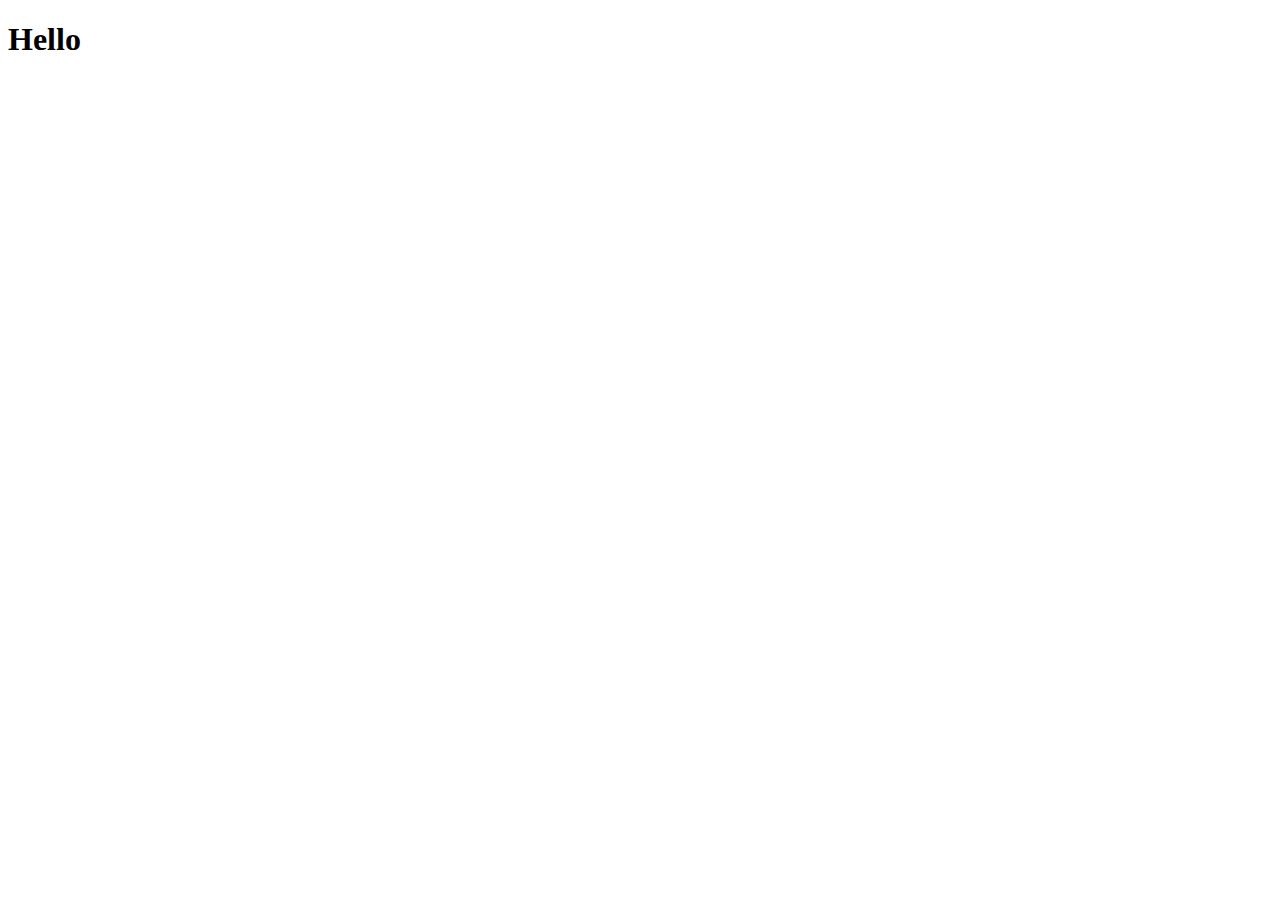
==== index.html @ 91658462 "Initial commit" ====
<!DOCTYPE html>
<html lang="en">
<head>
    <meta charset="UTF-8">
    <meta name="viewport" content="width=device-width, initial-scale=1.0">
    <title>Asha Shah</title>
</head>
<body>
    <h1>Hello </h1>
</body>
</html>
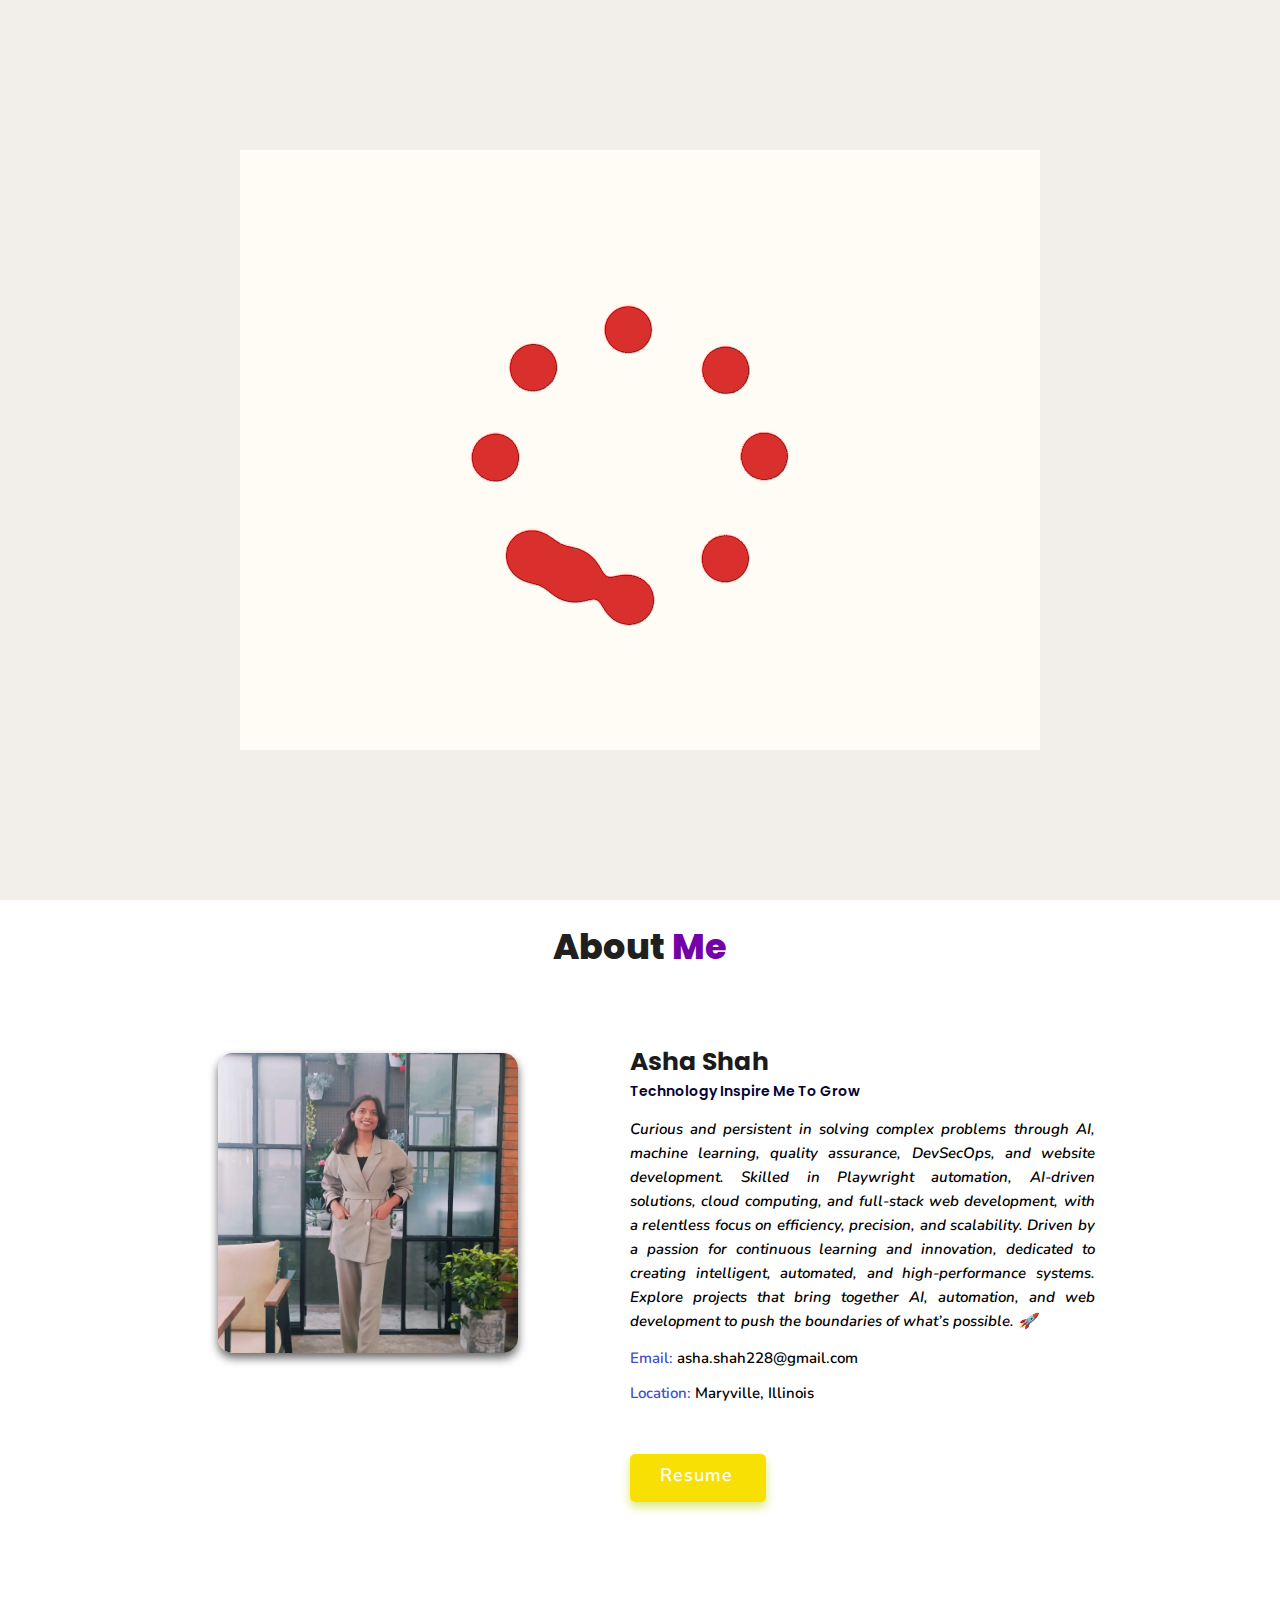
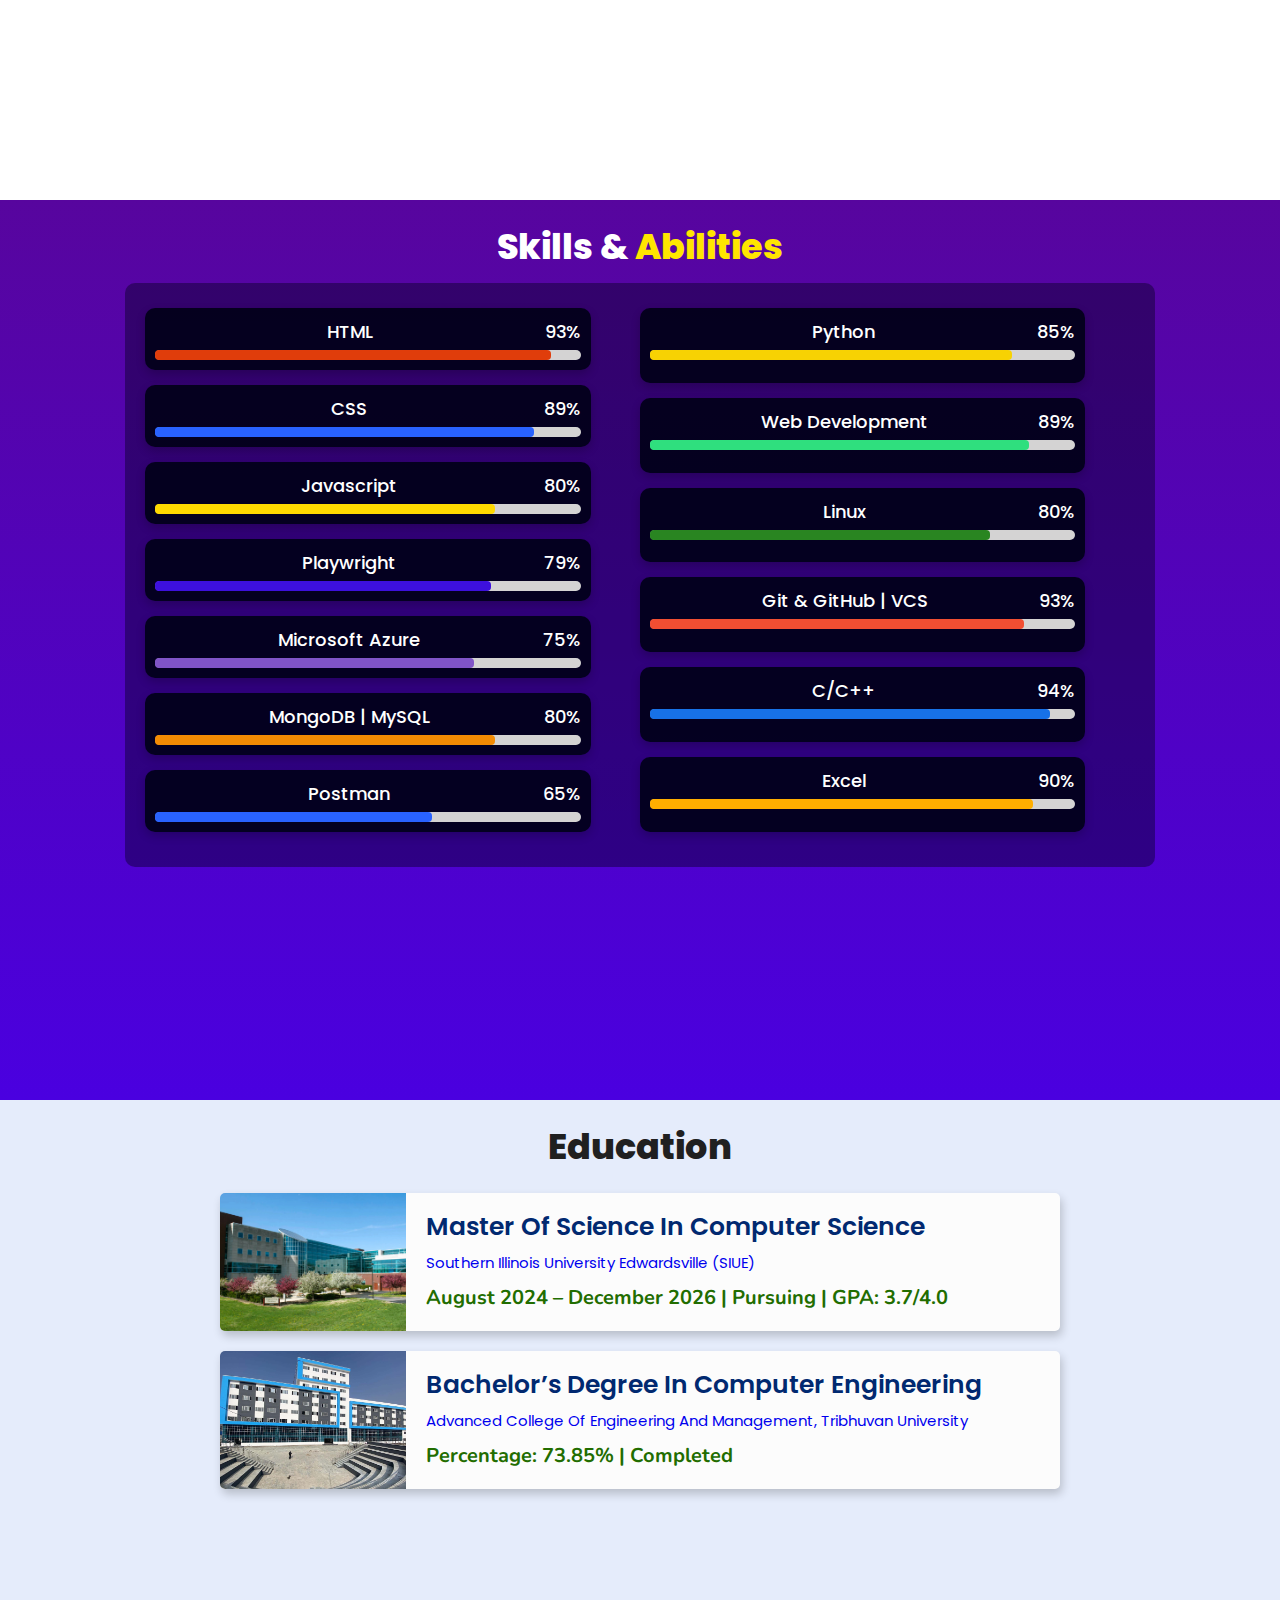
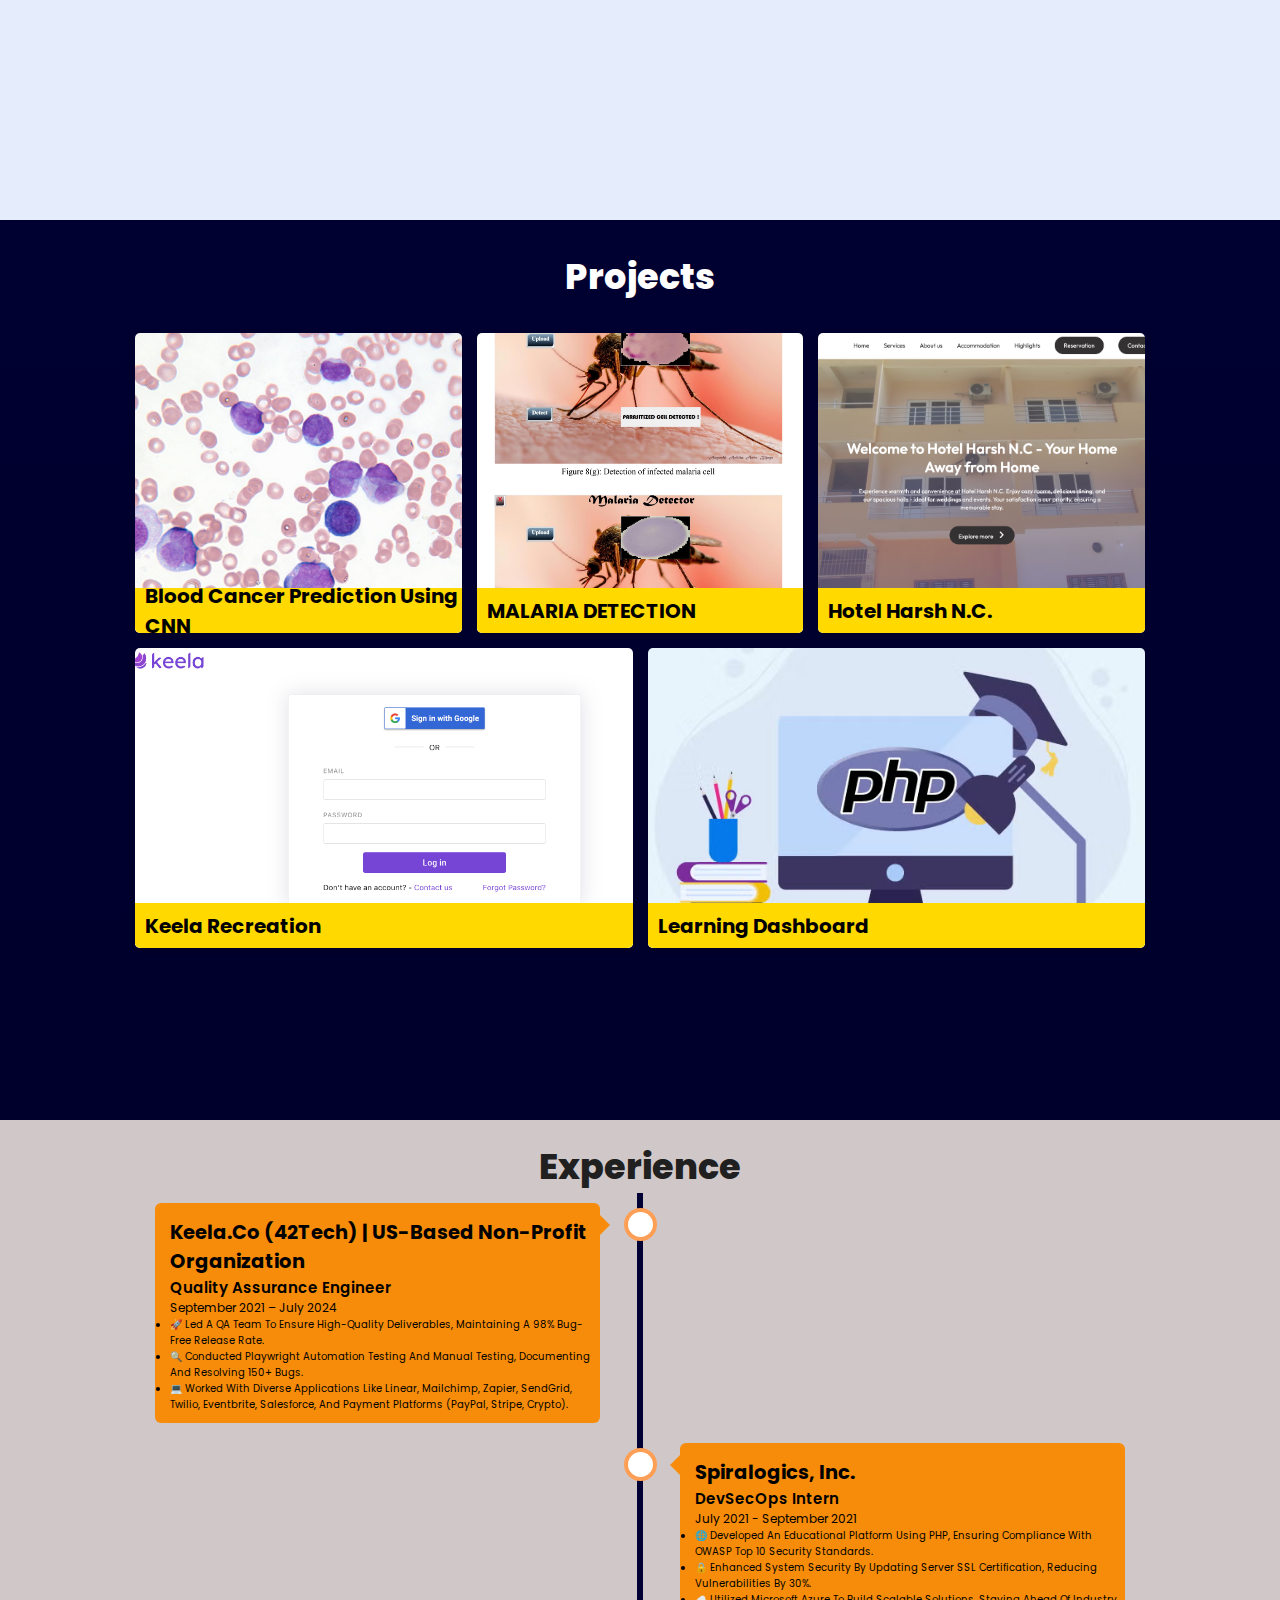
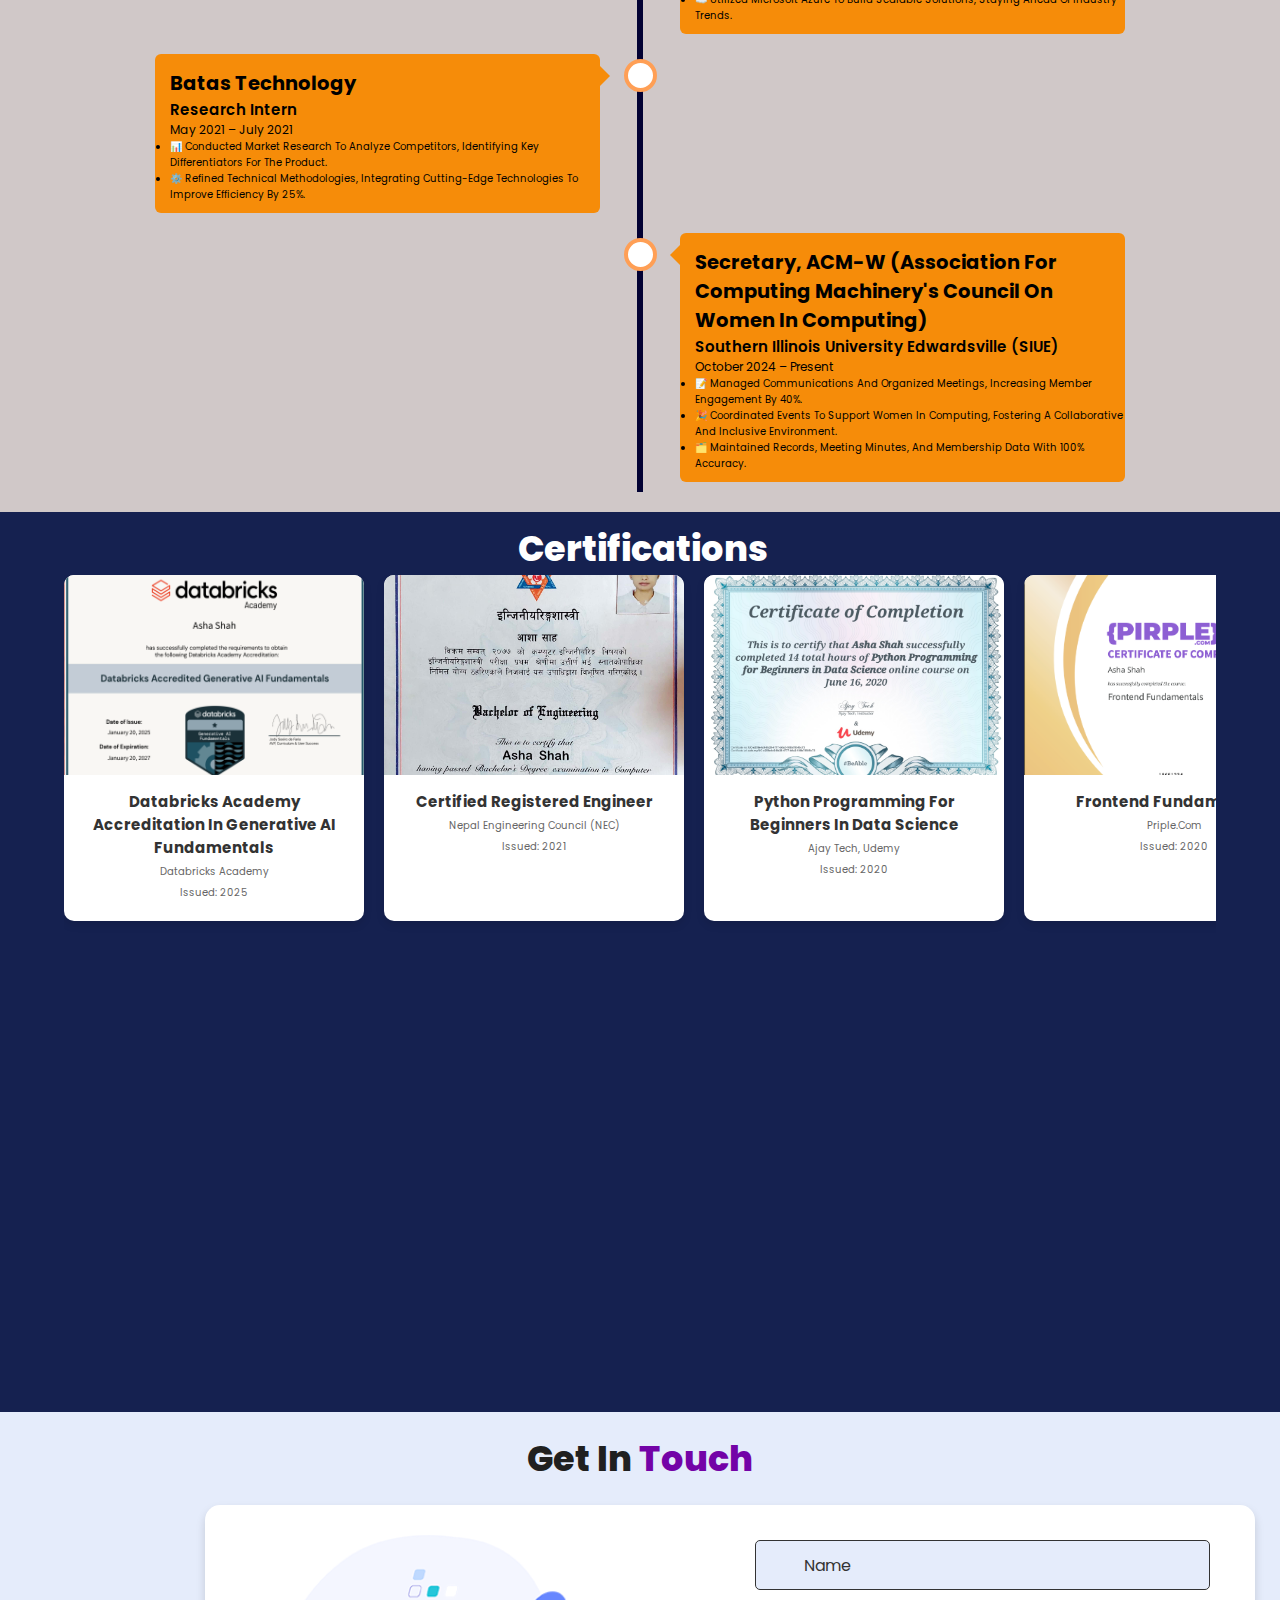
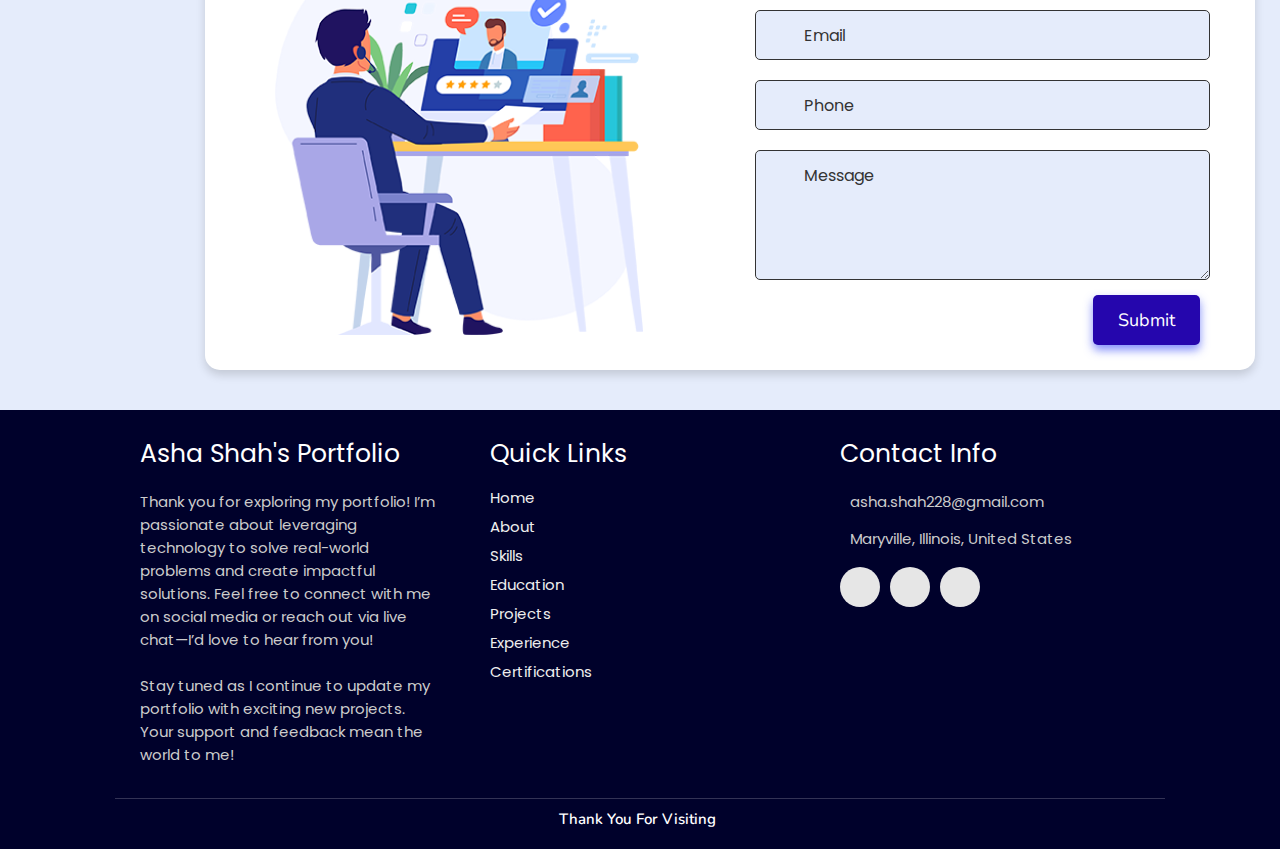
==== commit e71ebd0d: "Release version 1.0" ====
--- a/index.html
+++ b/index.html
@@ -1,11 +1,734 @@
 <!DOCTYPE html>
 <html lang="en">
+
 <head>
-    <meta charset="UTF-8">
-    <meta name="viewport" content="width=device-width, initial-scale=1.0">
-    <title>Asha Shah</title>
+  <meta charset="UTF-8">
+  <meta http-equiv="X-UA-Compatible" content="IE=edge">
+  <meta name="viewport" content="width=device-width, initial-scale=1.0">
+  <meta name="keywords"
+    content="Asha Shah, Portfolio website" />
+  <meta name="description" content="Welcome to Asha Shah's Portfolio. Code Enthusiast." />
+  <!-- Custom CSS -->
+  <link rel="stylesheet" href="./assests/css/style.css">
+  <!-- Font Awesome -->
+  <link rel="stylesheet" href="https://cdnjs.cloudflare.com/ajax/libs/font-awesome/5.15.3/css/all.min.css"
+    integrity="sha512-iBBXm8fW90+nuLcSKlbmrPcLa0OT92xO1BIsZ+ywDWZCvqsWgccV3gFoRBv0z+8dLJgyAHIhR35VZc2oM/gI1w=="
+    crossorigin="anonymous" referrerpolicy="no-referrer" />
+  <!-- Favicon -->
+   <link id='favicon' rel="shortcut icon" href="./assests/images/images/favicon.png" type="image/x-jpeg"> 
+  <title>Asha's Portfolio </title>
+
 </head>
-<body>
-    <h1>Hello </h1>
+
+<body oncontextmenu="return false">
+
+  <!-- pre loader -->
+  <div class="loader-container">
+    <img draggable="false" src="./assests/images/images/preloader.gif" alt="">
+  </div>
+
+
+  <!-- navbar starts -->
+  <header>
+    <a href="" class="logo"><i class="fa fa-star"></i> Asha Shah</a>
+
+    <div id="menu" class="fas fa-bars"></div>
+    <nav class="navbar">
+      <ul>
+        <li><a class="active" href="#home">Home</a></li>
+        <li><a href="#about">About</a></li>
+        <li><a href="#skills">Skills</a></li>
+        <li><a href="#education">Education</a></li>
+        <li><a href="#work">Projects</a></li>
+        <li><a href="#experience">Experience</a></li>
+        <li><a href="#certifications">Certifications</a></li>
+        <li><a href="#contact">Contact</a></li>
+      </ul>
+    </nav>
+  </header>
+  <!-- navbar ends -->
+
+
+
+
+  <!-- hero section starts -->
+  <section class="home" id="home">
+    <div id="particles-js"></div>
+
+    <div class="content">
+      <h3>Hi There,<br /> I'm  <span>Asha Shah</span></h3>
+      <p>i am a <span class="typing-text"></span></p>
+      <a href="#about" class="btn"><span>About Me</span>
+        <i class="fas fa-arrow-circle-down"></i>
+      </a>
+      <div class="socials">
+        <ul class="social-icons">
+          <li><a class="linkedin" href="https://www.linkedin.com/in/er-asha-shah/" target="_blank"><i
+                class="fab fa-linkedin"></i></a></li>
+          <li><a class="github" href="https://github.com/AshaShah" target="_blank"><i
+                class="fab fa-github"></i></a></li>
+          <!-- Just in case I want to add my other social media handles, but for now I am only active on Linkedin and Github -->
+          <!-- <li><a class="YouTube" href="" target="_blank"><i class="fab fa-youtube"></i></a></li>
+          <li><a class="twitter" href="" target="_blank"><i class="fab fa-twitter"></i></a></li>
+          <li><a class="Discord" href="" target="_blank"><i class="fab fa-discord"></i></a></li>
+          <li><a class="instagram" href=""><i class="fab fa-instagram" target="_blank"></i></a></li> -->
+          <!-- <li><a class="tiktok" href=""><i class="fab fa-tiktok target="_blank"></i></a></li> -->
+
+        </ul>
+      </div>
+    </div>
+   <!--<div class="image">
+      <video width="300" height="500" autoplay muted loop>
+        <source src="sanskarsinghhh - Sequence 01.mp4" type="video/mp4">
+        <!-- <source src="movie.ogg" type="video/ogg"> -->
+        <!-- Your browser does not support the video tag. -->
+      </video>
+      <!-- <img draggable="false" class="tilt" src="./assests/images/hero.gif" alt=""> -->
+    </div> -->
+  </section>
+  <!-- hero section ends -->
+
+
+  <!-- about section starts -->
+  <section class="about" id="about">
+    <h2 class="heading"><i class="fas fa-user-alt"></i> About <span>Me</span></h2>
+
+    <div class="row">
+
+      <div class="image">
+        <img draggable="false" class="tilt" src="./assests/images/images/profile.png" alt="">
+      </div>
+      <div class="content">
+        <h3>Asha Shah</h3>
+        <span class="tag">Technology Inspire Me To Grow <i class="fa fa-heart"> </i></span>
+        
+        <p style="font-style: italic; text-align: justify; text-transform: none; line-height: 1.6;">
+          Curious and persistent in solving complex problems through AI, machine learning, quality assurance, DevSecOps, and website development. Skilled in Playwright automation, AI-driven solutions, cloud computing, and full-stack web development, with a relentless focus on efficiency, precision, and scalability.
+        
+          Driven by a passion for continuous learning and innovation, dedicated to creating intelligent, automated, and high-performance systems. Explore projects that bring together AI, automation, and web development to push the boundaries of what’s possible. 🚀
+        </p>
+        <div class="box-container">
+          <!--<div class="box">
+            <p><span> age: </span> 19</p>
+            <p><span> college : </span> LNCT, Bhopal </p>
+          </div> -->
+          <div class="box">
+            <p><i class="fas fa-envelope"></i> <span> Email:</span> asha.shah228@gmail.com</p>
+            <p><i class="fas fa-map-marker-alt"></i> <span> Location:</span> Maryville, Illinois</p>
+          </div>
+        </div>
+
+        <div class="resumebtn">
+          <a href="Asha-Resume.pdf" class="btn"><span>Resume</span>
+            <i class="fas fa-chevron-right"></i>
+          </a>
+        </div>
+
+      </div>
+    </div>
+  </section>
+  <!-- about section ends -->
+
+  <!-- skills section starts -->
+  <section class="skills" id="skills">
+
+    <h2 class="heading"><i class="fas fa-laptop-code"></i> Skills & <span>Abilities</span></h2>
+
+    <div class="container">
+      <div class="row">
+        <div class="col">
+
+          <div class="bar">
+            <div class="info">
+              <i class="fab fa-html5"></i>
+                <span>HTML</span>
+              <span>93%</span>
+            </div>
+            <div class="line html"></div>
+          </div>
+
+          <div class="bar">
+            <div class="info">
+              <i class="fab fa-css3-alt"></i>
+                <span>CSS</span>
+              <span>89%</span>
+            </div>
+            <div class="line css"></div>
+          </div>
+
+          <div class="bar">
+            <div class="info">
+              <i class="fab fa-js-square"></i>
+                <span>Javascript</span>
+              <span>80%</span>
+            </div>
+            <div class="line javascript"></div>
+          </div>
+
+          <div class="bar">
+            <div class="info">
+              <i class="fas fa-vial"></i>
+                <span>Playwright</span>
+              <span>79%</span>
+            </div>
+            <div class="line Playwright"></div>
+          </div>
+
+          <div class="bar">
+            <div class="info">
+              <i class="fab fa-microsoft"></i>
+                <span>Microsoft Azure</span>
+              <span>75%</span>
+            </div>
+            <div class="line Azure"></div>
+          </div>
+
+          <div class="bar">
+            <div class="info">
+              <i class="fas fa-database"></i>
+                <span>MongoDB | MySQL</span>
+              <span>80%</span>
+            </div>
+            <div class="line MongoDB"></div>
+          </div>
+
+          <div class="bar">
+            <div class="info">
+              <i class="fas fa-flask"></i>
+                <span>Postman</span>
+              <span>65%</span>
+            </div>
+            <div class="line Postman"></div>
+          </div>
+        </div>
+
+        <div class="col">
+          <div class="bar">
+            <div class="info">
+              <i class="fab fa-python"></i>
+                <span>Python</span>
+              <span>85%</span>
+            </div>
+            <div class="line python"></div>
+          </div>
+
+          <div class="bar">
+            <div class="info">
+              <i class="fas fa-globe"></i>
+                <span>Web Development</span>
+              <span>89%</span>
+            </div>
+            <div class="line web"></div>
+          </div>
+
+          <div class="bar">
+            <div class="info">
+              <i class="fab fa-linux"></i>
+                <span>Linux</span>
+              <span>80%</span>
+            </div>
+            <div class="line Linux"></div>
+          </div>
+
+          <div class="bar">
+            <div class="info">
+              <i class="fab fa-git-alt"></i>
+                <span>Git & GitHub | VCS</span>
+              <span>93%</span>
+            </div>
+            <div class="line vcs"></div>
+          </div>
+
+          <div class="bar">
+            <div class="info">
+              <i class="fas fa-c"></i>
+                <span>C/C++</span>
+              <span>94%</span>
+            </div>
+            <div class="line cms"></div>
+          </div>
+
+          <div class="bar">
+            <div class="info">
+              <i class="fas fa-file-excel"></i>
+                <span>Excel</span>
+              <span>90%</span>
+            </div>
+            <div class="line Excel"></div>
+          </div>
+
+        </div>
+      </div>
+    </div>
+  </section>
+  <!-- skills section ends -->
+
+
+
+<!-- education section starts -->
+<section class="education" id="education">
+
+  <h1 class="heading"><i class="fas fa-graduation-cap"></i> Education </h1>
+
+  <div class="box-container">
+
+    <div class="box">
+      <div class="image">
+        <a href="https://www.siue.edu/">
+          <img draggable="false" src="./assests/images/images/siue.jpg" alt="">
+      </div>
+      <div class="content">
+        <h3>Master of Science in Computer Science</h3>
+        <p>Southern Illinois University Edwardsville (SIUE)</p>
+        <h4>August 2024 – December 2026 | Pursuing | GPA: 3.7/4.0</h4>
+        </a>
+      </div>
+    </div>
+
+    <div class="box">
+      <div class="image">
+        <a href="https://www.acem.edu.np/">
+          <img draggable="false" src="./assests/images/images/acem.jpg" alt="">
+      </div>
+      <div class="content">
+        <h3>Bachelor’s Degree in Computer Engineering</h3>
+        <p>Advanced College of Engineering and Management, Tribhuvan University</p>
+        <h4>Percentage: 73.85% | Completed</h4>
+        </a>
+      </div>
+    </div>
+
+  </div>
+</section>
+<!-- education section ends -->
+
+  <!-- work project section starts -->
+  <section class="work" id="work">
+
+    <h2 class="heading"><i class="fas fa-laptop-code"></i> Projects </h2>
+
+    <div class="box-container">
+
+
+
+
+      <div class="box tilt">
+        <img draggable="false" src="./assests/images/projects/bloodcancercnn.jpg" alt="" />
+        <div class="content">
+          <div class="tag">
+            <h3>Blood Cancer Prediction using CNN</h3>
+          </div>
+          <div class="desc">
+            <p>
+              Detected blood cancer from medical images using a Convolutional Neural Network (CNN). Code performs several steps, including data preprocessing, model training, and evaluation.
+            </p>
+            <div class="btns">
+              <a href="https://github.com/AshaShah/Blood-Cancer-Prediction-Using-CNN" class="btn" target="_blank"><i
+                  class="fas fa-eye"></i> View</a>
+              <a href="https://github.com/AshaShah/Blood-Cancer-Prediction-Using-CNN" class="btn" target="_blank"><i
+                  class="fas fa-code"></i> Code</a>
+            </div>
+          </div>
+        </div>
+      </div>
+
+
+      <div class="box tilt">
+        <img draggable="false" src="./assests/images/projects/Malariadet.png" alt="" />
+        <div class="content">
+          <div class="tag">
+            <h3>MALARIA DETECTION</h3>
+          </div>
+          <div class="desc">
+            <p>implemented a system to detect malaria by identifying the
+              infected red blood cells using CNN. For that we have performed comparative analysis
+              on the basis of performance between AlexNet and VGG-16.</p>
+          </div>
+        </div>
+      </div>
+
+
+
+      <div class="box tilt">
+        <img draggable="false" src="./assests/images/projects/hotelnc.png" alt="" />
+        <div class="content">
+          <div class="tag">
+            <h3>Hotel Harsh N.C.</h3>
+          </div>
+          <div class="desc">
+            <p>Developed a fully functional and responsive website for a family-owned hotel business using JavaScript, HTML, and CSS.</p>
+            <div class="btns">
+              <a href="https://ashashah.github.io/HotelHarshNC/" class="btn" target="_blank"><i
+                  class="fas fa-eye"></i> View</a>
+              <a href="https://github.com/AshaShah/HotelHarshNC" class="btn" target="_blank">Code <i
+                  class="fas fa-code"></i></a>
+            </div>
+          </div>
+        </div>
+      </div>
+
+
+      <div class="box tilt">
+        <img draggable="false" src="./assests/images/projects/Keela.png" alt="" />
+        <div class="content">
+          <div class="tag">
+            <h3>Keela Recreation</h3>
+          </div>
+          <div class="desc">
+            <p>Created a responsive website similar to Keela using Vue3 with Meteor</p>
+            <div class="btns">
+              <a href="https://github.com/AshaShah/keela-recreation-project" class="btn" target="_blank"><i
+                  class="fas fa-eye"></i> View</a>
+              <a href="https://github.com/AshaShah/keela-recreation-project" class="btn" target="_blank">Code <i
+                  class="fas fa-code"></i></a>
+            </div>
+          </div>
+        </div>
+      </div>
+
+      <!-- Just in case I need to add other projects in my portfolio website-->
+
+      <!-- <div class="box tilt">
+      <img draggable="false" src="" alt="" />
+      <div class="content">
+        <div class="tag">
+        <h3></h3>
+        </div>
+        <div class="desc">
+          <p></p>
+          <div class="btns">
+            <a href="" class="btn" target="_blank"><i class="fas fa-eye"></i> View</a>
+            <a href="" class="btn" target="_blank">Code <i class="fas fa-code"></i></a>
+          </div>
+        </div>
+      </div>
+    </div> -->
+
+
+      <div class="box tilt">
+        <img draggable="false" src="./assests/images/projects/learningdashboard.avif" alt="" />
+        <div class="content">
+          <div class="tag">
+            <h3>Learning Dashboard</h3>
+          </div>
+          <div class="desc">
+            <p> Secure, role-based training website for onboarding new employees using PHP, HTML, CSS, JavaScript, jQuery, AJAX, SQL, and Bootstrap. Allows authorized employees (via email verification) to access and upload training videos </p>
+            <div class="btns">
+              <a href="https://github.com/AshaShah/LearningDashboard" class="btn" target="_blank"><i class="fas fa-eye"></i> View</a>
+              <a href="https://github.com/AshaShah/LearningDashboard" class="btn" target="_blank">Code <i class="fas fa-code"></i></a>
+            </div>
+          </div>
+        </div>
+      </div>
+
+
+
+      <!-- Maintainence req, Error : Cannot get ./project.html -->
+
+      <!-- <div class="viewall">
+        <a href="./projects/index.html" class="btn"><span>View All</span>
+          <i class="fas fa-arrow-right"></i>
+        </a>
+      </div> -->
+
+  </section>
+  <!-- work project section ends -->
+
+<!-- experience section starts -->
+<section class="experience" id="experience">
+
+  <h2 class="heading"><i class="fas fa-briefcase"></i> Experience </h2>
+
+  <div class="timeline">
+
+    <!-- Keela.Co (42Tech) -->
+    <div class="container left">
+      <div class="content">
+        <div class="tag">
+          <h2>Keela.Co (42Tech) | US-based Non-Profit Organization</h2>
+        </div>
+        <div class="desc">
+          <h3>Quality Assurance Engineer</h3>
+          <p>September 2021 – July 2024</p>
+          <ul>
+            <li>🚀 Led a QA team to ensure high-quality deliverables, maintaining a 98% bug-free release rate.</li>
+            <li>🔍 Conducted Playwright automation testing and manual testing, documenting and resolving 150+ bugs.</li>
+            <li>💻 Worked with diverse applications like Linear, Mailchimp, Zapier, SendGrid, Twilio, Eventbrite, Salesforce, and payment platforms (PayPal, Stripe, crypto).</li>
+          </ul>
+        </div>
+      </div>
+    </div>
+
+    <!-- Spiralogics, Inc. -->
+    <div class="container right">
+      <div class="content">
+        <div class="tag">
+          <h2>Spiralogics, Inc.</h2>
+        </div>
+        <div class="desc">
+          <h3>DevSecOps Intern</h3>
+          <p>July 2021 - September 2021</p>
+          <ul>
+            <li>🌐 Developed an educational platform using PHP, ensuring compliance with OWASP Top 10 security standards.</li>
+            <li>🔒 Enhanced system security by updating server SSL certification, reducing vulnerabilities by 30%.</li>
+            <li>☁️ Utilized Microsoft Azure to build scalable solutions, staying ahead of industry trends.</li>
+          </ul>
+        </div>
+      </div>
+    </div>
+
+    <!-- Batas Technology -->
+    <div class="container left">
+      <div class="content">
+        <div class="tag">
+          <h2>Batas Technology</h2>
+        </div>
+        <div class="desc">
+          <h3>Research Intern</h3>
+          <p>May 2021 – July 2021</p>
+          <ul>
+            <li>📊 Conducted market research to analyze competitors, identifying key differentiators for the product.</li>
+            <li>⚙️ Refined technical methodologies, integrating cutting-edge technologies to improve efficiency by 25%.</li>
+          </ul>
+        </div>
+      </div>
+    </div>
+
+    <!-- ACM-W (SIUE) -->
+    <div class="container right">
+      <div class="content">
+        <div class="tag">
+          <h2>Secretary, ACM-W (Association for Computing Machinery's Council on Women in Computing)</h2>
+        </div>
+        <div class="desc">
+          <h3>Southern Illinois University Edwardsville (SIUE)</h3>
+          <p>October 2024 – Present</p>
+          <ul>
+            <li>📝 Managed communications and organized meetings, increasing member engagement by 40%.</li>
+            <li>🎉 Coordinated events to support women in computing, fostering a collaborative and inclusive environment.</li>
+            <li>🗂️ Maintained records, meeting minutes, and membership data with 100% accuracy.</li>
+          </ul>
+        </div>
+      </div>
+    </div>
+
+  </div>
+</section>
+<!-- experience section ends -->
+
+
+<!-- certifications section starts -->
+<section class="certifications" id="certifications">
+
+  <h2 class="heading"><i class="fas fa-certificate"></i> Certifications </h2>
+
+  <div class="scroll-container">
+
+    <!-- Databricks Academy Accreditation in Generative AI Fundamentals -->
+    <div class="box">
+      <div class="image">
+        <img draggable="false" src="./assests/images/certifications/databrick.png" alt="Databricks Academy Accreditation in Generative AI Fundamentals">
+      </div>
+      <div class="content">
+        <h3>Databricks Academy Accreditation in Generative AI Fundamentals</h3>
+        <p>Databricks Academy</p>
+        <p>Issued: 2025</p>
+        <!--<a href="#" class="btn">View Credential</a> -->
+      </div>
+    </div>
+
+    <!-- Certified Registered Engineer -->
+    <div class="box">
+      <div class="image">
+        <img draggable="false" src="./assests/images/certifications/degree certificate.jpg" alt="Certified Registered Engineer">
+      </div>
+      <div class="content">
+        <h3>Certified Registered Engineer</h3>
+        <p>Nepal Engineering Council (NEC)</p>
+        <p>Issued: 2021</p>
+        <!--<a href="#" class="btn">View Credential</a> -->
+      </div>
+    </div>
+
+    <!-- Python Programming for Beginners in Data Science -->
+    <div class="box">
+      <div class="image">
+        <img draggable="false" src="./assests/images/certifications/python.jpeg" alt="Python Programming for Beginners in Data Science">
+      </div>
+      <div class="content">
+        <h3>Python Programming for Beginners in Data Science</h3>
+        <p>Ajay Tech, Udemy</p>
+        <p>Issued: 2020</p>
+        <!--<a href="#" class="btn">View Credential</a> -->
+      </div>
+    </div>
+
+    <!-- Frontend Fundamentals -->
+    <div class="box">
+      <div class="image">
+        <img draggable="false" src="./assests/images/certifications/frontend.png" alt="Frontend Fundamentals">
+      </div>
+      <div class="content">
+        <h3>Frontend Fundamentals</h3>
+        <p>Priple.com</p>
+        <p>Issued: 2020</p>
+        <!--<a href="#" class="btn">View Credential</a> -->
+      </div>
+    </div>
+
+    <!-- 2nd National Conference SET Conference 2019 -->
+    <div class="box">
+      <div class="image">
+        <img draggable="false" src="./" alt="SET Conference 2019">
+      </div>
+      <div class="content">
+        <h3>2nd National Conference SET Conference 2019</h3>
+        <p>Title: "Blood Cancer Detection Using Image Processing"</p>
+        <p>Issued: 2019</p>
+        <!--<a href="#" class="btn">View Credential</a> -->
+      </div>
+    </div>
+
+    <!-- Getting Started in Research Workshop -->
+    <div class="box">
+      <div class="image">
+        <img draggable="false" src="./assests/images/certifications/lovejoy.png" alt="Getting Started in Research Workshop">
+      </div>
+      <div class="content">
+        <h3>Getting Started in Research Workshop</h3>
+        <p>Lovejoy Library</p>
+        <p>Issued: 2021</p>
+        <!--<a href="#" class="btn">View Credential</a> -->
+      </div>
+    </div>
+
+  </div>
+</section>
+<!-- certifications section ends -->
+
+  <!-- contact section starts -->
+  <section class="contact" id="contact">
+
+    <h2 class="heading"><i class="fas fa-headset"></i> Get in <span>Touch</span></h2>
+
+    <div class="container">
+      <div class="content">
+        <div class="image-box">
+          <img draggable="false" src="./assests/images/contact1.png" alt="">
+        </div>
+        <form action="https://formspree.io/f/xbldkqoo" method="POST">
+          
+
+          <div class="form-group">
+            <div class="field">
+              <input type="text" name="name" placeholder="Name" required>
+              <i class='fas fa-user'></i>
+            </div>
+            <div class="field">
+              <input type="text" name="email" placeholder="Email" required>
+              <i class='fas fa-envelope'></i>
+            </div>
+            <div class="field">
+              <input type="text" name="phone" placeholder="Phone">
+              <i class='fas fa-phone-alt'></i>
+            </div>
+            <div class="message">
+              <textarea placeholder="Message" name="message" required></textarea>
+              <i class="fas fa-comment-dots"></i>
+            </div>
+          </div>
+          <div class="button-area">
+            <button type="submit">
+              Submit <i class="fa fa-paper-plane"></i></button>
+          </div>
+        </form>
+      </div>
+    </div>
+  </section>
+  <!-- contact section ends -->
+
+
+  <!-- footer section starts -->
+  <section class="footer">
+
+    <div class="box-container">
+  
+      <div class="box">
+        <h3>Asha Shah's Portfolio</h3>
+        <p>
+          Thank you for exploring my portfolio! I’m passionate about leveraging technology to solve real-world problems and create impactful solutions. Feel free to connect with me on social media or reach out via live chat—I’d love to hear from you!<br /><br />
+          Stay tuned as I continue to update my portfolio with exciting new projects. Your support and feedback mean the world to me!
+        </p>
+      </div>
+  
+
+      <div class="box">
+        <h3>quick links</h3>
+        <a href="#home"><i class="fas fa-chevron-circle-right"></i> home</a>
+        <a href="#about"><i class="fas fa-chevron-circle-right"></i> about</a>
+        <a href="#skills"><i class="fas fa-chevron-circle-right"></i> skills</a>
+        <a href="#education"><i class="fas fa-chevron-circle-right"></i> education</a>
+        <a href="#work"><i class="fas fa-chevron-circle-right"></i> Projects</a>
+
+        <a href="#experience"><i class="fas fa-chevron-circle-right"></i> experience</a>
+        <a href="#certifications"><i class="fas fa-chevron-circle-right"></i> certifications</a>
+      </div>
+
+      <div class="box">
+        <h3>contact info</h3>
+
+        <p> <i class="fas fa-envelope"></i>asha.shah228@gmail.com</p>
+        <p> <i class="fas fa-map-marked-alt"></i>Maryville, Illinois, United States</p>
+        <div class="share">
+
+          <a href="https://www.linkedin.com/in/er-asha-shah/" class="fab fa-linkedin" target="_blank"></a>
+          <a href="https://github.com/AshaShah" class="fab fa-github" target="_blank"></a>
+          <a href="mailto:asha.shah228@gmail.com" class="fas fa-envelope" target="_blank"></a>
+          <!-- Just in case I want to add more social media links -->
+          <!-- <a href="" class="fab fa-twitter" target="_blank"></a>
+              <a href=""" class="fab fa-instagram" target="_blank"></a>
+              <a href="" class="fab fa-youtube" target="_blank"></a> -->
+        </div>
+      </div>
+    </div>
+
+    <h1 class="credit">Thank you for visiting<i class="fa fa-heart pulse"></i> </h1>
+
+  </section>
+  <!-- footer section ends -->
+
+
+  <!-- scroll top btn -->
+  <a href="#home" class="fas fa-angle-up" id="scroll-top"></a>
+  <!-- scroll back to top -->
+
+
+  <!-- ==== ALL MAJOR JAVASCRIPT CDNS STARTS ==== -->
+  <!-- jquery cdn -->
+  <script src="https://cdnjs.cloudflare.com/ajax/libs/jquery/3.6.0/jquery.min.js"
+    integrity="sha512-894YE6QWD5I59HgZOGReFYm4dnWc1Qt5NtvYSaNcOP+u1T9qYdvdihz0PPSiiqn/+/3e7Jo4EaG7TubfWGUrMQ=="
+    crossorigin="anonymous" referrerpolicy="no-referrer"></script>
+
+  <!-- typed.js cdn -->
+  <script src="https://cdnjs.cloudflare.com/ajax/libs/typed.js/2.0.5/typed.min.js"
+    integrity="sha512-1KbKusm/hAtkX5FScVR5G36wodIMnVd/aP04af06iyQTkD17szAMGNmxfNH+tEuFp3Og/P5G32L1qEC47CZbUQ=="
+    crossorigin="anonymous" referrerpolicy="no-referrer"></script>
+
+  <!-- particle.js links -->
+  <script src="./assests/js/particles.min.js"></script>
+  <script src="./assests/js/app.js"></script>
+
+  <!-- vanilla tilt.js links -->
+  <script src="https://cdnjs.cloudflare.com/ajax/libs/vanilla-tilt/1.7.0/vanilla-tilt.min.js"
+    integrity="sha512-SttpKhJqONuBVxbRcuH0wezjuX+BoFoli0yPsnrAADcHsQMW8rkR84ItFHGIkPvhnlRnE2FaifDOUw+EltbuHg=="
+    crossorigin="anonymous" referrerpolicy="no-referrer"></script>
+
+  <!-- scroll reveal anim -->
+  <script src="https://unpkg.com/scrollreveal"></script>
+  <!-- ==== ALL MAJOR JAVASCRIPT CDNS ENDS ==== -->
+
+  <script src="./assests/js/script.js"></script>
+
 </body>
+
 </html>--- a/assests/css/style.css
+++ b/assests/css/style.css
@@ -0,0 +1,1406 @@
+@import url("https://fonts.googleapis.com/css2?family=Poppins:wght@400;600;700&display=swap");
+@import url('https://fonts.googleapis.com/css2?family=Nunito:ital,wght@0,300;0,400;0,600;0,700;1,300;1,400&display=swap');
+
+*{
+  margin: 0;
+  padding: 0;
+  box-sizing: border-box;
+  text-decoration: none;
+  outline: none; border: none;
+  text-transform:capitalize;
+  transition: all .2s linear;
+}
+html{
+  font-size: 62.5%;
+  overflow-x: hidden;
+  scroll-behavior: smooth;
+}
+body{
+  background: #d0c8c8;
+  font-family: 'Poppins', sans-serif;
+}
+
+*::selection{
+  background: #2b3dda;
+  color: #fff;
+}
+
+html{
+  font-size: 62.5%;
+  overflow-x: hidden;
+}
+html::-webkit-scrollbar{
+  width: .8rem;
+}
+html::-webkit-scrollbar-track{
+  background: #8e8992;
+}
+html::-webkit-scrollbar-thumb{
+  background: #000000;
+}
+
+/* pre loader start */
+.loader-container {
+  position: fixed;
+  top: 0;
+  left: 0;
+  width: 100vw;
+  height: 100vh;
+  background-color: #F2EFEB !important;
+  z-index: 99999;
+  display: flex;
+  align-items: center;
+  justify-content: center;
+}
+.loader-container.fade-out{
+  top: -120%;
+}
+.loader-container img {
+  background-color: #F2EFEB !important;
+}
+/* pre loader end */
+
+/* navbar starts */
+header{
+  position: fixed;
+  top: 0; left: 0; right: 0;
+  z-index: 1000;
+  display: flex;
+  align-items: center;
+  justify-content: space-between;
+  padding: 1.7rem 10%;
+  height: 6.5rem;
+  background-color: #d0c8c8;
+  box-shadow: 0 1px 4px rgba(146,161,176,.3);
+}
+section{
+  min-height: 100vh;
+  padding: 2rem 9%;
+}
+.heading{
+  font-size: 3.5rem;
+  color: rgb(32, 32, 32);
+  font-weight: 800;
+  text-align: center;
+}
+.heading span{
+  color: rgb(115, 3, 167);
+}
+header .logo{
+  font-size: 1.9rem;
+  font-weight: 800;
+  text-decoration: none;
+  color: #0E2431;
+}
+header .logo i {
+  font-size: 2.2rem;
+}
+header .logo:hover {
+  color: #fc8c05;
+}
+header .navbar ul{
+  list-style: none;
+  display: flex;
+  justify-content: center;
+  align-items: center;
+}
+header .navbar li{
+  margin-left: 2.5rem;
+}
+header .navbar ul li a{
+  font-size: 1.57rem;
+  color: #0E2431;
+  font-weight: 600;
+  text-decoration: none;
+  letter-spacing: 0.04rem;
+  transition: .2s;
+}
+header .navbar ul li a.active,
+header .navbar ul li a:hover{
+  color: #011aff;
+  border-bottom: .2rem solid #011aff;
+  padding: .5rem 0;
+}
+/* navbar ends */
+
+/* hamburger icon starts*/
+#menu{
+  font-size: 3rem;
+  cursor: pointer;
+  color: rgb(24, 2, 63);
+  display: none;
+}
+@media(max-width:768px){
+  #menu{
+      display: block;
+  }
+  header .navbar{
+    position: fixed;
+    top: 6.5rem; right: -120%;
+    width: 75%;
+    height: 100%;
+    text-align: left;
+    align-items: flex-start;
+    background-color: #0e0f31;
+  }
+  header .navbar ul{
+    flex-flow: column;
+    padding: 1rem;
+  }
+  header .navbar ul li{
+    text-align: center;
+    width: 100%;
+    margin: 1rem 0;
+    border-radius: .5rem;
+    width: 26rem;
+  }
+  header .navbar ul li a{
+    display: block;
+    padding: 1rem;
+    text-align: left;
+    color: #fff;
+    font-size: 2rem;
+  }
+  header .navbar ul li a.active,
+  header .navbar ul li a:hover{
+    padding: 1rem;
+    color: #170606;
+    border-radius: .5rem;
+    border-bottom: .5rem solid #011aff;
+  }
+  .fa-times{
+    transform: rotate(180deg);
+  }
+  header .navbar.nav-toggle{
+    right: 0;
+  }
+}
+/* hamburger icon ends */
+
+/* hero section starts*/
+.home{
+  position: relative;
+  display: flex;
+  flex-wrap: wrap;
+  gap: 1.5rem;
+  min-height: 100vh;
+  align-items: center;
+}
+.home #particles-js{
+  position: absolute;
+  top: 0;left: 0;
+  height: 100%;
+  width: 100%;
+}
+.home::before{
+  content: '';
+  position: absolute;
+  top: 0;left: 0;
+  height: 100%;
+  width: 100%;
+}
+.home .content{
+  flex: 1 1 40rem;
+  padding-top: 4rem;
+  z-index: 1;
+}
+.home .image{
+  flex: 0 0 35rem;
+  transform: rotate(90deg);
+  box-shadow: 0 2px 2px rgba(0, 0, 0, 0.3);
+  z-index: 1;
+}
+.home .image img{
+  width: 70%;
+  margin-left: 6rem;
+  border-radius: 50%;
+  box-shadow: 0 2px 8px rgba(0, 0, 0, 0.3);
+  cursor: pointer;
+}
+.home .image img:hover{
+  box-shadow: 0 5px 15px rgba(0, 0, 0, 0.5);
+}
+.home .content h3{
+  font-size: 5rem;
+  font-weight: 800;
+  color: #002057;
+}
+.home .content h3 span{
+  font-size: 5rem;
+  font-weight: 800;
+  color: #ffffff;
+}
+.home .content p{
+  font-size: 2.5rem;
+  color: #000;
+  font-weight: 600;
+  padding: 1rem 0;
+}
+.home .content p span{
+  font-size: 2.5rem;
+  color: rgb(148, 8, 8);
+  font-weight: 600;
+  padding: 1rem 0;
+}
+.home .btn {
+  margin-top: 1rem;
+  position: absolute;
+  line-height: 0;
+  padding: 1.6rem 3rem;
+  border-radius: 4em;
+  transition: 0.5s;
+  color: #fff;
+  background: #ffe600;
+  box-shadow: 0px 5px 18px rgba(145, 136, 12, 0.6);
+  font-family: 'Nunito', sans-serif;
+}
+.home .btn span {
+  font-weight: 700;
+  font-size: 1.7rem;
+  letter-spacing: 0.1rem;
+}
+.home .btn i {
+  margin-left: 0.3rem;
+  font-size: 1.5rem;
+  transition: 0.3s;
+}
+.home .btn:hover{
+  background: #1a047e;
+}
+.home .btn:hover i {
+  transform: translateX(5px);
+}
+/* social icons start */
+.socials{
+  position: relative;
+  margin-top: 9rem;
+}
+.socials .social-icons {
+  padding-left:0;
+  margin-bottom:0;
+  list-style:none
+}
+.socials .social-icons li {
+  display:inline-block;
+  margin-bottom:14px
+}
+.social-icons a {
+  font-size:2rem;
+  display:inline-block;
+  line-height:44px;
+  color: #ffe600;
+  background-color:#09011b;
+  width:44px;
+  height:44px;
+  text-align:center;
+  margin-right:8px;
+  border-radius:100%;
+  -webkit-transition:all .2s linear;
+  -o-transition:all .2s linear;
+  transition:all .2s linear
+}
+.social-icons a:active,.social-icons a:focus,.social-icons a:hover {
+  color:#fff;
+  background-color:#0685da
+}
+.social-icons a.github:hover {
+  background-color:#0e0e0e
+}
+.social-icons a.twitter:hover {
+  background-color:#00aced
+}
+.social-icons a.linkedin:hover {
+  background-color:#007bb6
+}
+.social-icons a.dev:hover {
+    background-color:#070707
+}
+.social-icons a.instagram:hover {
+    background-color:#ee00da
+}
+/* social icons end */
+
+/* hero media queries starts*/
+@media(max-width:450px){
+  .home .btn{
+    margin: 4rem 0;
+  }
+  .socials{
+    margin-top: 12rem;
+  }
+  .home .image img{
+    margin-top: -12rem;
+  }
+  .home .content p {
+    font-size: 2.2rem;
+  }
+  .home .content p span{
+    font-size: 2.2rem;
+  }
+}
+/* hero media queries ends*/
+/* hero section end */
+
+/* about section starts */
+.about {
+  background: rgb(255, 255, 255);
+}
+.about .row{
+  display: flex;
+  flex-direction: row;
+  gap: 2rem;
+  flex-wrap: wrap;
+  padding: 4rem;
+}
+.about .row .image {
+  text-align: center;
+  flex: 1 1 35rem;
+}
+.about .row .image img{
+  margin: 4rem;
+  width: 30rem;
+  border-radius: 5%;
+  box-shadow: 0 5px 10px rgba(0, 0, 0, 0.6);
+  /* mix-blend-mode:luminosity; */
+  transition: .3s;
+  cursor: pointer;
+}
+.about .row .image img:hover{
+  mix-blend-mode: normal;
+}
+.about .row .content {
+  flex: 1 1 45rem;
+  padding: 3rem;
+}
+.about .row .content h3{
+  color: rgb(27, 27, 27);
+  font-size: 2.5rem;
+}
+.about .row .content .tag{
+  font-size: 1.4rem;
+  color: #020133;
+  font-weight: 600;
+  margin-top: 1rem;
+}
+.about .row .content p{
+  font-size: 1.5rem;
+  margin-top: 1.5rem;
+  font-family: 'Nunito';
+  font-weight: 600;
+}
+.about .row .content .box-container{
+  display: flex;
+  flex-wrap: wrap;
+  gap: 1.5rem;
+  font-family: 'Nunito';
+  font-weight: 600;
+}
+.about .row .content .box-container .box p{
+  text-transform: none;
+}
+.about .row .content .box-container .box p span{
+  color:#424fc9;
+}
+.resumebtn{
+  margin-top: 6rem;
+}
+.resumebtn .btn {
+  padding: 1.7rem 3rem;
+  border-radius: .5em;
+  transition: 0.3s;
+  color: #fff;
+  background: #f8e004;
+  box-shadow: 0px 5px 10px rgba(200, 219, 30, 0.6);
+  font-family: 'Nunito', sans-serif;
+}
+.resumebtn .btn span {
+  font-weight: 600;
+  font-size: 1.8rem;
+  letter-spacing: 0.1rem;
+}
+.resumebtn .btn i {
+  margin-left: 0.3rem;
+  font-size: 1.2rem;
+  transition: 0.3s;
+}
+.resumebtn .btn:hover{
+  background: #1a047e;
+}
+.resumebtn .btn:hover i {
+  transform: translateX(5px);
+}
+/* about media queries starts*/
+@media screen and (max-width: 600px){
+  .about .row .image{
+    margin-top: 2rem;
+  }
+  .about .row .image img{
+    margin: 0 auto;
+    width: 80%;
+    mix-blend-mode:normal;
+  }
+  .about .row{
+    padding: .5rem;
+    margin-bottom: 7rem;
+  }
+  .about .row .content{
+    padding: 1rem;
+  }
+  .about .row .content .box-container{
+    gap: 0;
+  }
+}
+/* about media queries ends*/
+/* about section ends */
+
+
+/* skills section starts */
+.skills{
+  background: linear-gradient(to bottom, #57059e, #4a00e0);
+}
+.skills h2{
+  color: #fff;
+}
+.skills .heading span{
+  color: rgb(255, 230, 0);
+}
+.skills .container{
+  background: rgba( 0, 0, 22, 0.4);
+  border-radius: 1rem;
+  padding: 2rem;
+  margin: 1rem;
+}
+.skills .container .row{
+  display: grid;
+  grid-template-columns: repeat(2,1fr);
+  flex-wrap: wrap;
+}
+.skills .container .row .col{
+  display: grid;
+}
+.skills .container .col{
+  position: relative;
+  width: 90%;
+  color: #fff;
+  margin-top: .5rem;
+}
+.skills .container .col .bar{
+  margin-bottom: 15px;
+  padding: 10px;
+  border-radius: 1rem;
+  box-shadow: 0 4px 10px rgba(0,0,0,.2);
+  background: rgba( 0, 0, 22, 0.9);
+  transition: .2s;
+}
+.skills .container .col .bar:hover{
+  transform: translateX(12px);
+  box-shadow: 0 5px 8px rgba(0, 2, 68, 0.4);
+}
+.skills .container .col .bar .info{
+  display: flex;
+  align-items: center;
+  justify-content: space-between;
+  margin-bottom: 5px;
+}
+.skills .container .col .bar .info i{
+  font-size: 2rem;
+}
+.skills .container .col .bar .info span{
+  font-size: 1.8rem;
+  font-weight: 500;
+  font-family: 'Poppins';
+  margin-left: .5rem;
+}
+.skills .container .col .bar .line{
+  position: relative;
+  width: 100%;
+  height: 10px;
+  background: rgb(212, 211, 211);
+  border-radius: 6px;
+}
+.skills .container .col .bar .line:before{
+  content: '';
+  position: absolute;
+  height: 100%;
+  top: 0;
+  left: 0;
+  border-radius: 4px;
+}
+.skills .container .col .bar .html:before{
+  width: 93%;
+  background: #e03d0b;
+}
+.skills .container .col .bar .css:before{
+  width: 89%;
+  background: #2962ff;
+}
+.skills .container .col .bar .javascript:before{
+  width: 80%;
+  background: #ffd900;
+}
+.skills .container .col .bar .Playwright:before{
+  width: 79%;
+  background: #3d10dd;
+}
+.skills .container .col .bar .Azure:before{
+  width: 75%;
+  background: #8054c7;
+}
+.skills .container .col .bar .MongoDB:before{
+  width: 80%;
+  background: #f38b03;
+}
+.skills .container .col .bar .Postman:before{
+  width: 65%;
+  background: #2962ff;
+}
+.skills .container .col .bar .python:before{
+  width: 85%;
+  background: #f7d203;
+}
+.skills .container .col .bar .web:before{
+  width: 89%;
+  background: #2fdf7e;
+}
+.skills .container .col .bar .Linux:before{
+  width: 80%;
+  background: #298521;
+}
+.skills .container .col .bar .vcs:before{
+  width: 88%;
+  background: #f14e32;
+}
+.skills .container .col .bar .cms:before{
+  width: 94%;
+  background: #1771e7;
+}
+.skills .container .col .bar .Excel:before{
+  width: 90%;
+  background: #ffae00;
+}
+
+/* skills media queries starts*/
+@media screen and (max-width: 600px){
+  .skills .container{
+    padding: 0;
+    margin: 0;
+  }
+  .skills .container .row{
+    grid-template-columns: repeat(1,1fr);
+    margin: 1rem;
+    padding-top: 2rem;
+  }
+  .skills .container .col{
+    margin-top: 5px;
+    width: 100%;
+  }
+  .skills .container .col .bar{
+    margin-bottom: 10px;
+    padding: 10px;
+  }
+  .skills .container .col .bar .line{
+    height: .8rem;
+  }
+}
+/* skills media queries ends*/
+/* skills section ends */
+
+
+/* education section starts */
+.education{
+  background: #e5ecfb;
+  min-height: 80vh;
+}
+.education .qoute{
+  font-size: 1.5rem;
+  text-align: center;
+  font-family: 'Nunito', sans-serif;
+  font-weight: 600;
+  margin-top: .5rem;
+}
+.education .box-container{
+  display: flex;
+  flex-wrap: wrap;
+  justify-content: center;
+  align-items: center;
+  flex-direction: column;
+}
+.education .box-container .box{
+  display: flex;
+  flex-direction: row;
+  width: 80%;
+  border-radius: .5rem;
+  box-shadow: .2rem .5rem 1rem rgba(0, 0, 0, .2);
+  text-align: center;
+  position: relative;
+  margin-top: 2rem;
+  overflow: hidden;
+  transition: .3s;
+  background: rgb(252, 252, 252);
+}
+.education .box-container .box:hover{
+  transform: scale(1.03);
+  box-shadow: 1rem .5rem 1.2rem rgba(0, 0, 0, .3);
+}
+.education .box-container .box .image{
+  flex: 1 1 20rem;
+  width: 100%;
+}
+.education .box-container .box img{
+  object-fit: cover;
+  position: relative;
+  width: 100%;
+  height: 100%;
+}
+.education .box-container .box .content{
+  position: relative;
+  display: flex;
+  flex-direction: column;
+  padding: 1rem;
+  flex-wrap: wrap;
+  flex: 1 1 70rem;
+}
+.education .box-container .box .content h3{
+  font-size: 2.5rem;
+  color: #012970;
+  padding: .5rem 0;
+  font-weight: 600;
+  text-align: left;
+  margin-left: 1rem;
+}
+.education .box-container .box .content p{
+  font-size: 1.5rem;
+  margin-left: 1rem;
+  text-align: left;
+}
+.education h4{
+  font-size: 2rem;
+  color: rgb(34, 109, 0);
+  text-align: left;
+  margin: 1rem;
+  font-family: 'Nunito', sans-serif;
+  font-weight: 700;
+}
+
+/* education media queries starts*/
+@media screen and (max-width: 600px){
+  .education .box-container .box{
+    flex-direction: column;
+    width: 100%;
+  }
+  .education .box-container .box .image{
+    width: 100%;
+    height: 25rem;
+  }
+  .education .box-container .box img{
+    width: 100%;
+  }
+  .education .box-container .box .content{
+    position: relative;
+    display: flex;
+    flex-direction: column;
+    padding: 1rem;
+    flex-wrap: wrap;
+    flex: 0;
+  }
+  .education .btns{
+    margin-top: 2rem;
+    margin-left: 1rem;
+    margin-right: 1rem;
+    flex-wrap: wrap;
+  }
+}
+/* education media queries ends*/
+/* education section ends */
+
+
+/* work section starts */
+.work{
+  /* background: #010124; */
+  background: linear-gradient(to bottom, #000031, #00002c);
+}
+.work h2{
+  color: #fff;
+  padding: 1rem;
+}
+.work .heading span{
+  color: rgb(255, 230, 0);
+}
+.work .box-container{
+  display: flex;
+  flex-wrap: wrap;
+  gap:1.5rem;
+  margin: 2rem;
+}
+.work .box-container .box{
+  flex:1 1 30rem;
+  border-radius: .5rem;
+  box-shadow: 0 .5rem 1rem rgba(0,0,0,.1);
+  position: relative;
+  overflow:hidden;
+  height:30rem;
+}
+.work .box-container .box img{
+  height: 100%;
+  width:100%;
+  object-fit: cover;
+}
+.work .box-container .box .content{
+  height: 100%;
+  width:100%;
+  position: absolute;
+  top:85%; left:0;
+  background:rgba(255, 255, 255, 0.9);
+  display: flex;
+  flex-direction: column;
+}
+.work .box-container .box .content .tag{
+  display: flex;
+  flex-direction: row;
+  justify-content: space-between;
+  align-items: center;
+  height: 4.5rem;
+  width: 100%;
+  padding-left: 1rem;
+  background: #ffd900;
+}
+.work .box-container .box .content .tag h3{
+  font-size: 2rem;
+}
+.work .box-container .box:hover .content{
+  top: 25%;
+}
+.work .desc {
+  margin: 2rem;
+  display: flex;
+  flex-direction: column;
+  justify-content: center;
+}
+.work .desc p{
+  font-size: 1.5rem;
+}
+.work .desc .btns{
+  display: flex;
+  justify-content: space-between;
+  width: 100%;
+  margin-top: 2rem;
+}
+.work .desc .btns .btn{
+  line-height: 0;
+  display: inline;
+  padding: 1.5rem 2.5rem;
+  border-radius: .5rem;
+  font-size: 1.5rem;
+  color: #fff;
+  background: rgb(12, 12, 12);
+  margin-right: 2rem;
+}
+.work .desc .btns .btn:hover{
+  background: #310ae0f5;
+}
+.work .viewall{
+  display: flex;
+  justify-content: center;
+}
+.work .viewall .btn {
+  position: relative;
+  line-height: 0;
+  padding: 1.6rem 3rem;
+  border-radius: .5em;
+  transition: 0.5s;
+  color: rgb(255, 255, 255);
+  font-weight: 700;
+  border: 2px solid #fff;
+  box-shadow: 0px 5px 10px rgba(65, 84, 241, 0.4);
+  text-align: center;
+}
+.work .viewall .btn span {
+  font-weight: 600;
+  font-size: 1.7rem;
+  font-family: 'Nunito', sans-serif;
+}
+.work .viewall .btn i {
+  margin-left: 0.3rem;
+  font-size: 1.5rem;
+  transition: 0.3s;
+}
+.work .viewall .btn:hover{
+  background: #fff;
+  color: #000;
+}
+.work .viewall .btn:hover i {
+  transform: translateX(5px);
+}
+/* work section ends */
+
+
+/* experience section starts */
+.experience .timeline {
+  position: relative;
+  max-width: 1200px;
+  margin: 0 auto;
+}
+.experience .timeline::after {
+  content: '';
+  position: absolute;
+  width: 6px;
+  background: #020133;
+  top: 0;
+  bottom: 0;
+  left: 50%;
+  margin-left: -3px;
+  z-index: -2;
+}
+.experience .container {
+  padding: 10px 40px;
+  position: relative;
+  background-color: inherit;
+  width: 50%;
+}
+/*circles on timeline*/
+.experience .container::after {    
+  content: "\f0b1";
+  position: absolute;
+  width: 25px;
+  height: 25px;
+  right: -17px;
+  background-color: rgb(255, 255, 255);
+  border: 4px solid #FF9F55;
+  top: 15px;
+  border-radius: 50%;
+  z-index: 100;
+  font-size: 1.89rem;
+  text-align: center;
+  font-weight: 600;
+  color:#02094b;
+  font-family: 'Font Awesome\ 5 Free';
+}
+.experience .left {
+  left: 0;
+}
+.experience .right {
+  left: 50%;
+}
+/* arrows pointing right */
+.experience .left::before {
+  content: " ";
+  height: 0;
+  position: absolute;
+  top: 22px;
+  width: 0;
+  z-index: 1;
+  right: 30px;
+  border: medium solid #f68c09;
+  border-width: 10px 0 10px 10px;
+  border-color: transparent transparent transparent #f68c09;
+}
+/* arrows pointing left  */
+.experience .right::before {
+  content: " ";
+  height: 0;
+  position: absolute;
+  top: 22px;
+  width: 0;
+  z-index: 1;
+  left: 30px;
+  border: medium solid #f68c09;
+  border-width: 10px 10px 10px 0;
+  border-color: transparent #f68c09 transparent transparent;
+}
+.experience .right::after {
+  left: -16px;
+}
+.experience .content {
+  background-color: #f68c09;
+  position: relative;
+  border-radius: 6px;
+}
+.experience .content .tag{
+  font-size: 1.3rem;
+  padding-top: 1.5rem;
+  padding-left: 1.5rem;
+}
+.experience .content .desc{
+  margin-left: 1.5rem;
+  padding-bottom: 1rem;
+}
+.experience .content .desc h3{
+  font-size: 1.5rem;
+  font-weight: 600;
+}
+.experience .content .desc p{
+  font-size: 1.2rem;
+}
+/* view all button */
+.morebtn{
+  display: flex;
+  justify-content: center;
+}
+.morebtn .btn {
+  position: relative;
+  line-height: 0;
+  padding: 1.6rem 3rem;
+  border-radius: .5em;
+  transition: 0.5s;
+  color: #fff;
+  background: #2506ad;
+  box-shadow: 0px 5px 10px rgba(48, 68, 247, .6);
+  text-align: center;
+}
+.morebtn .btn span {
+  font-weight: 600;
+  font-size: 1.7rem;
+  font-family: 'Nunito', sans-serif;
+}
+.morebtn .btn i {
+  margin-left: 0.3rem;
+  font-size: 1.5rem;
+  transition: 0.3s;
+}
+.morebtn .btn:hover{
+  background: #1a047e;
+}
+.morebtn .btn:hover i {
+  transform: translateX(5px);
+}
+
+/* Media queries - Responsive timeline on screens less than 600px wide */
+@media screen and (max-width: 600px) {
+  .experience{
+    min-height: 80vh;
+  }
+  .experience .timeline{
+    margin-top: 2rem;
+  }
+  .experience .timeline::after {
+  left: 31px;
+  }
+  .experience .container {
+  width: 100%;
+  padding-left: 8rem;
+  padding-right: 2rem;
+  }
+  .experience .container::after {   
+    font-size: 2.2rem;
+  }
+  .experience .container::before {
+  left: 61px;
+  border: medium solid #f68c09;
+  border-width: 10px 10px 10px 0;
+  border-color: transparent #f68c09 transparent transparent;
+  }
+  .experience .left::after {
+    left: 15px;
+  }
+  .experience .right::after {
+    left: 15px;
+  }
+  .experience .right {
+  left: 0%;
+  }
+  .morebtn {
+    margin-top: 3rem;
+  }
+}
+/* experience media queries ends */
+/* experience section ends */
+
+/* contact section starts */
+.contact{
+  background: #e5ecfb;
+  min-height: 60vh;
+}
+.contact .container{
+  max-width: 1050px;
+  width: 100%;
+  background: #fff;
+  border-radius: 1.5rem;
+  margin: 2rem 9rem;
+  box-shadow: 0 5px 10px rgba(0, 0, 0, 0.15);
+}
+.contact .container .content{
+  display: flex;
+  align-items: center;
+  justify-content: space-between;
+  padding: 2.5rem 2rem;
+}
+.contact .content .image-box{
+  max-width: 60%;
+  margin-left: 5rem;
+}
+.contact .content .image-box img{
+  width: 100%;
+  height: 40rem;
+  position: relative;
+}
+.contact .content form{
+  width: 45%;
+  margin-right: 3.5rem;
+}
+form .form-group{
+  display: flex;
+  flex-direction: column;
+  justify-content: center;
+}
+.form-group .field{
+  height: 50px;
+  display: flex;
+  position: relative;
+  margin: 1rem;
+  width: 100%;
+}
+form i{
+  position: absolute;
+  top: 50%;
+  left: 18px;
+  color: rgb(51, 51, 51);
+  font-size: 17px;
+  pointer-events: none;
+  transform: translateY(-50%);
+}
+form .field input,
+form .message textarea{
+  width: 100%;
+  height: 100%;
+  outline: none;
+  padding: 0 16px 0 48px;
+  font-size: 16px;
+  font-family: 'Poppins', sans-serif;
+  border-radius: 5px;
+  border: 1px solid rgb(51, 51, 51);
+  background: #e5ecfb;
+}
+.field input::placeholder,
+.message textarea::placeholder{
+  color: rgb(51, 51, 51);
+}
+.field input:focus,
+.message textarea:focus{
+  padding-left: 47px;
+  border: 2px solid rgb(115, 3, 167);
+}
+.field input:focus ~ i,
+.message textarea:focus ~ i{
+  color: rgb(115, 3, 167);
+}
+form .message{
+  position: relative;
+  margin: 1rem;
+  width: 100%;
+}
+form .message i{
+  top: 25px;
+  font-size: 20px;
+  left: 15px;
+}
+form .message textarea{
+  min-height: 130px;
+  max-height: 230px;
+  max-width: 100%;
+  min-width: 100%;
+  padding: 12px 20px 0 48px;
+}
+form .message textarea::-webkit-scrollbar{
+  width: 0px;
+}
+form .button-area{
+  display: flex;
+  float: right;
+  flex-direction: row-reverse;
+}
+.button-area button{
+  color: #fff;
+  border: none;
+  outline: none;
+  font-size: 1.8rem;
+  cursor: pointer;
+  border-radius: 5px;
+  padding: 13px 25px;
+  background: #2506ad;
+  box-shadow: 0px 5px 10px rgba(48, 68, 247, .6);
+  transition: 0.3s ease;
+  font-family: 'Nunito',sans-serif;
+}
+.button-area button:hover{
+  background: #421cecf5;
+}
+.button-area span{
+  font-size: 17px;
+  padding: 1rem;
+  display: none;
+}
+.button-area button i{
+  position: relative;
+  top: 6px; left: 2px;
+  font-size: 1.5rem;
+  transition: 0.3s;
+  color: #fff;
+}
+.button-area button:hover i{
+  left: 8px;
+}
+/* contact section media queries starts */
+@media (max-width:900px) {
+  .contact{
+    min-height: 70vh;
+  }
+  .contact .container{
+    margin: 3rem 0 2rem 0;
+  }
+  .contact .container .content{
+    padding: 18px 12px;
+  }
+  .contact .content .image-box{
+    display: none;
+  }
+  .contact .content form{
+    width: 100%;
+    margin-right: 2rem;
+  }
+}
+/* contact section media queries ends */
+/* contact section ends */
+
+
+/* footer section starts */
+.footer{
+  min-height: auto;
+  padding-top: 0;
+  background: rgb(0, 1, 43);
+}
+.footer .box-container{
+  display: flex;
+  justify-content: center;
+  flex-wrap: wrap;
+}
+.footer .box-container .box{
+  flex: 1 1 25rem;
+  margin: 2.5rem;
+}
+.footer .box-container .box h3{
+  font-size: 2.5rem;
+  color: #fff;
+  padding-bottom: 1rem;
+  font-weight: normal;
+}
+.footer .box-container .box p{
+  font-size: 1.5rem;
+  color: #ccc;
+  padding: .7rem 0;
+  text-transform: none;
+}
+.footer .box-container .box p i{
+  padding-right: 1rem;
+  color: #ffae00;
+}
+.footer .box-container .box a{
+  font-size: 1.5rem;
+  color: rgb(238, 238, 238);
+  padding: .3rem 0;
+  display: block;
+}
+.footer .box-container .box a:hover{
+  color: #ffae00;
+}
+.footer .box-container .box .share{
+  display: flex;
+  flex-wrap: wrap;
+  padding: 1rem 0;
+}
+.footer .box-container .box .share a{
+  height: 4rem;
+  width: 4rem;
+  padding: 1rem;
+  text-align: center;
+  border-radius: 5rem;
+  font-size: 1.7rem;
+  margin-right: 1rem;
+  transition: .2s;
+  background: rgb(230, 230, 230);
+  color: #02094b;
+  border: none;
+}
+.footer .box-container .box .share a:hover{
+  background: transparent;
+  transform: scale(0.98);
+  border: .1rem solid rgb(180, 178, 178);
+  color: #ffae00;
+}
+.footer .credit{
+  padding: 1rem 0 0 0;
+  text-align: center;
+  font-size: 1.5rem;
+  font-family: 'Nunito',sans-serif;
+  font-weight: 600;
+  color: #fff;
+  border-top: .1rem solid #fff3;
+}
+.footer .credit a{
+  color: #ffae00;
+}
+.footer .fa{
+    color: #E90606;
+    margin: 0 .3rem;
+    font-size: 1.5rem;
+    animation: pound .35s infinite alternate;
+}
+@-webkit-keyframes pound{
+  to{
+    transform: scale(1.1);
+  }
+}
+@keyframes pound{
+  to{
+    transform: scale(1.1);
+}
+}
+@media(max-width:450px){
+  .footer .box-container .box{
+    margin: 1.5rem;
+  }
+  .footer .box-container .box p{
+    padding: 0.7rem;
+  }
+  .footer .box-container .box .share a{
+    padding: 1.2rem;
+  }
+}
+/* footer section ends */
+
+/* common media queries starts*/
+@media(max-width:450px){
+  html{
+    font-size: 55%;
+  }
+  body{
+    padding-right: 0;
+  }
+  section{
+    padding: 2rem;
+  }
+}
+/* common media queries ends*/
+
+
+/* scroll top starts */
+#scroll-top{
+  position: fixed;
+  top: -140%;
+  right: 2rem;
+  padding: 1rem 1.5rem;
+  font-size: 2rem;
+  background: #ffae00;
+  color: rgb(13, 0, 44);
+  border-radius: 50%;
+  transition: 1s linear;
+  z-index: 1000;
+}
+#scroll-top.active{
+  top: calc(100% - 12rem);
+}
+/* scroll top ends */
+
+/*certifications section starts*/
+/* Certifications Section Styling */
+.certifications {
+  padding: 1rem 5%;
+  background: #152150;
+  overflow: hidden;
+  margin-bottom: 0 !important; /* Override global styles */
+}
+.certifications .heading {
+  text-align: center;
+  font-size: 2.7 rem;
+  color: #ffffff;
+  margin-bottom: 0;
+}
+
+.certifications .heading i {
+  color: #ffffff;
+  margin-right: 0.5rem;
+  margin-top: 5%;
+  margin-bottom: 5%;
+}
+
+/* Scrollable Container */
+.certifications .scroll-container {
+    display: flex;
+    overflow-x: auto;
+    gap: 2rem;
+    padding-bottom: 1rem; /* Space for scrollbar */
+    margin-bottom: 0; /* Ensure no extra margin */
+  }
+/* Custom Scrollbar for Webkit Browsers (Chrome, Safari) */
+.certifications .scroll-container::-webkit-scrollbar {
+  height: 8px;
+}
+
+.certifications .scroll-container::-webkit-scrollbar-track {
+  background: #f1f1f1;
+  border-radius: 10px;
+}
+
+.certifications .scroll-container::-webkit-scrollbar-thumb {
+  background: #007bff;
+  border-radius: 10px;
+}
+
+/* Certification Box Styling */
+.certifications .box {
+    flex: 0 0 auto;
+    width: 300px;
+    background: #fff;
+    border-radius: 10px;
+    box-shadow: 0 4px 8px rgba(0, 0, 0, 0.1);
+    overflow: hidden;
+    transition: transform 0.3s ease, box-shadow 0.3s ease;
+    margin-bottom: 1.5rem; /* Ensure no extra margin */
+  }
+.certifications .box:hover {
+  transform: translateY(-10px);
+  box-shadow: 0 8px 16px rgba(0, 0, 0, 0.2);
+}
+
+.certifications .box .image {
+  height: 200px;
+  overflow: hidden;
+}
+
+.certifications .box .image img {
+  width: 100%;
+  height: 100%;
+  object-fit: cover;
+}
+
+.certifications .box .content {
+  padding: 1.5rem;
+  text-align: center;
+}
+
+.certifications .box .content h3 {
+  font-size: 1.5rem;
+  color: #333;
+  margin-bottom: 0.5rem;
+}
+
+.certifications .box .content p {
+  font-size: 1rem;
+  color: #666;
+  margin-bottom: 0.5rem;
+}
+
+.certifications .box .content .btn {
+  display: inline-block;
+  margin-top: 1rem;
+  padding: 0.5rem 1.5rem;
+  background: #007bff;
+  color: #fff;
+  border-radius: 5px;
+  text-decoration: none;
+  transition: background 0.3s ease;
+}
+
+.certifications .box .content .btn:hover {
+  background: #0056b3;
+}
+/*certifications section ends*/